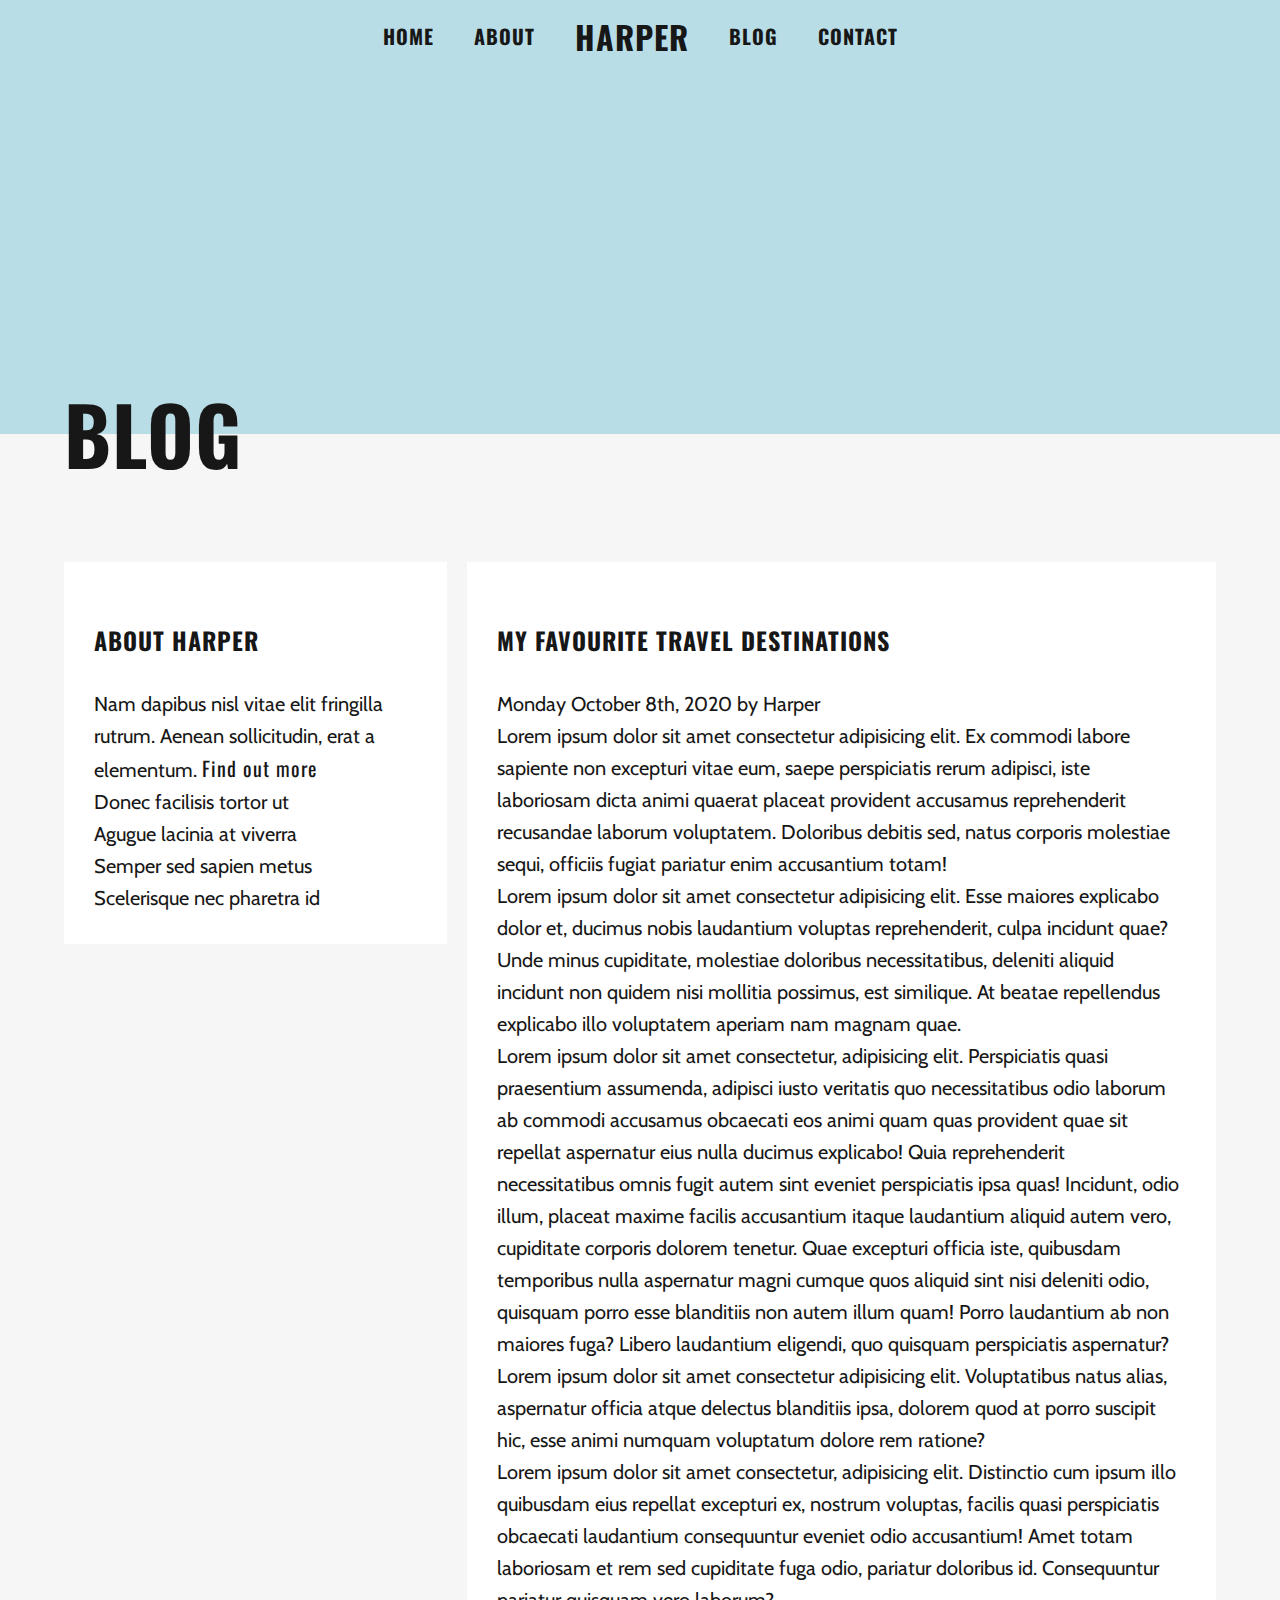
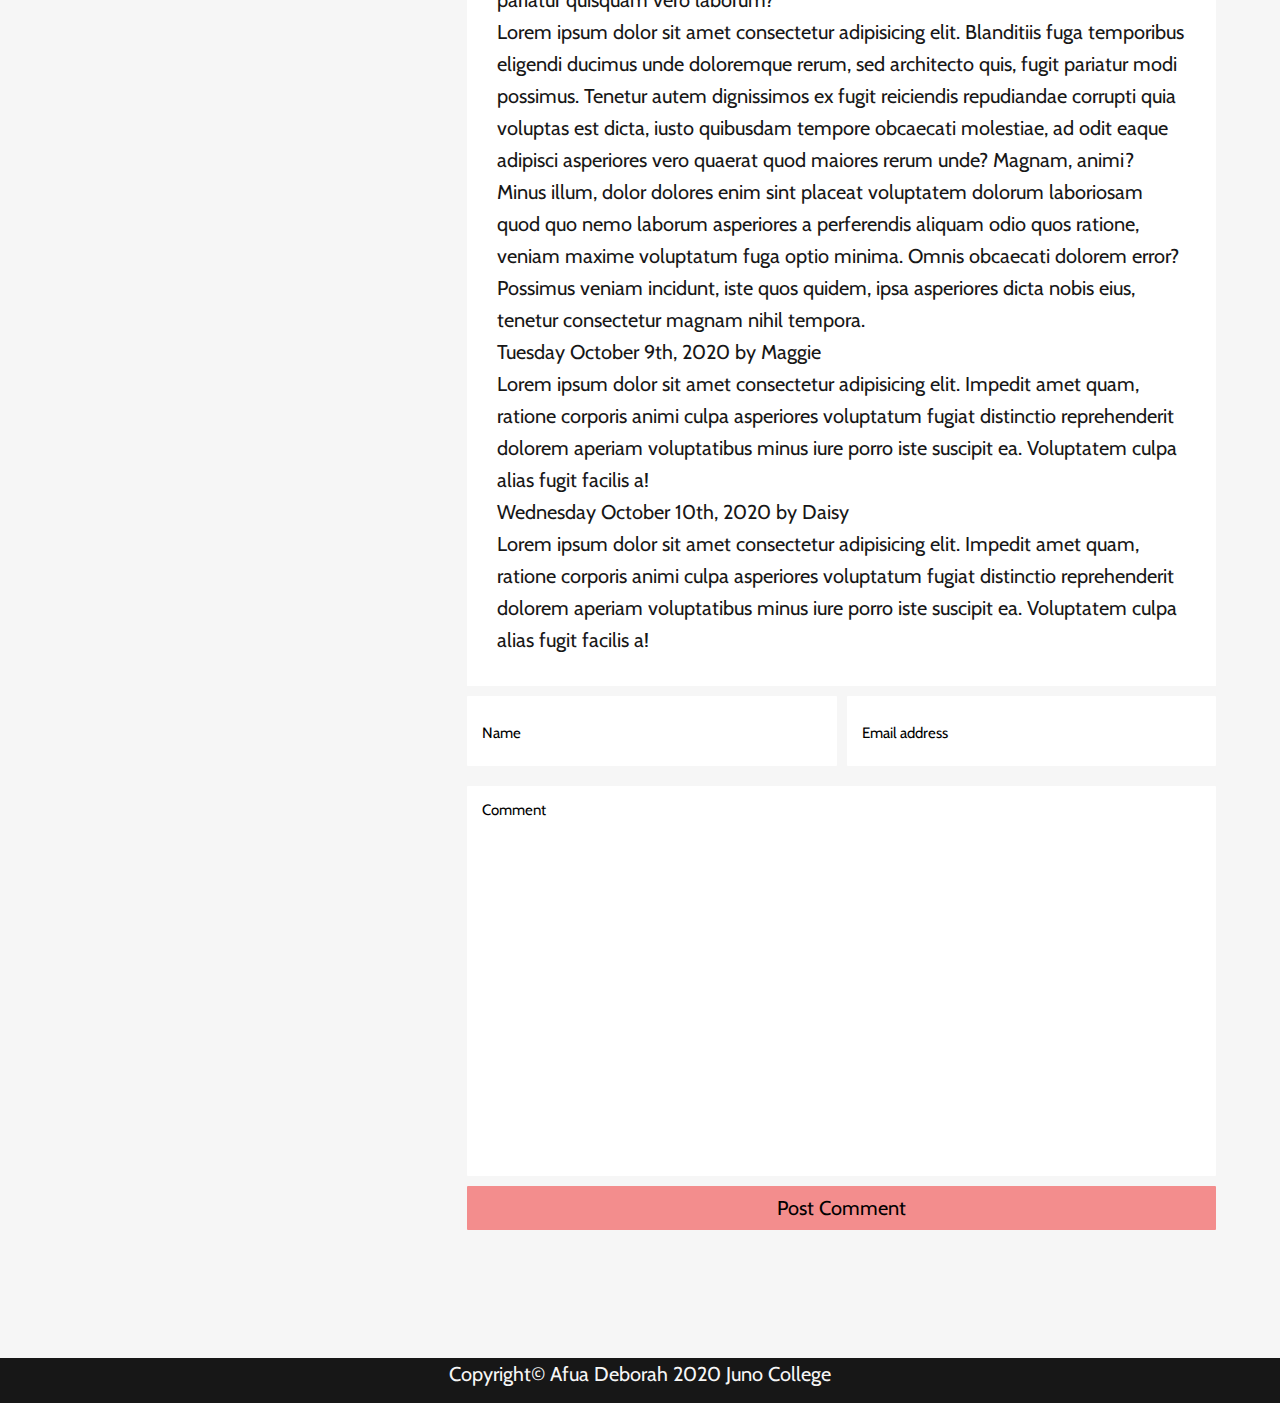
==== blog.html @ 3f52c2e5 "Almost done blog" ====
<!DOCTYPE html>
<html lang="en">
<head>
    <meta charset="UTF-8">
    <meta name="viewport" content="width=device-width, initial-scale=1.0">
    <title>Harper | Blog</title>
    <!-- Favicon -->
    <link rel="apple-touch-icon" sizes="180x180" href="./harper-assets/favicon_io/apple-touch-icon.png">
    <link rel="icon" type="image/png" sizes="32x32" href="./harper-assets/favicon_io/favicon-32x32.png">
    <link rel="icon" type="image/png" sizes="16x16" href="./harper-assets/favicon_io/favicon-16x16.png">
    <link rel="manifest" href="./harper-assets/favicon_io/site.webmanifest">
    <!-- Font Awesome -->
    <script src="https://kit.fontawesome.com/813177f008.js" crossorigin="anonymous"></script>
    <!-- Font -->
    <link href="https://fonts.googleapis.com/css?family=Cabin|Oswald:400,700&display=swap" rel="stylesheet">
    <!-- Stylesheet -->
    <link rel="stylesheet" href="./styles/style.css">
    
    
</head>

<body>
    <header>
        <nav>
            <li>
                <a href="./index.html">Home</a>
            </li>
            <li>
                <a href="#about">About</a>
            </li>
            <li>
                <p>Harper</p>
            </li>
            <li>
                <a href="./blog.html">Blog</a>
            </li>
            <li>
                <a href="./contact.html">Contact</a>
            </li>
            <div tabindex="0" class="hamburger">
                <label class="visually-hidden" for="ham-check">Open menu</label>
                
                <input type="checkbox" name="hamburger" id="ham-check" class="ham-input">

                <span></span>
                <span></span>
                <span></span>

                <ul class="hamburger-menu" id="ham">
                    <li tabindex="0" class="ham-link">
                        <a href="./index.html">Home</a>
                    </li>
                    <li tabindex="0" class="ham-link">
                        <a href="#about">About</a>
                    </li>
                    <li tabindex="0" class="ham-link">
                        <a href="./blog.html">Blog</a>
                    </li>
                    <li tabindex="0" class="ham-link">
                        <a href="./contact.html">Contact</a>
                    </li>
                </ul>
                
            </div>

        </nav>

        <!-- Background Image + h1 -->
        <div class="blog-background">
            <div class="wrapper">
                <h1 class="sticky">Blog</h1>
            </div>
        </div>
    </header>

    <main class="blog">
        <div class="wrapper">
            <div class="flex-blog">
                <!-- Sidebar -->
                <aside class="sidebar">
                    <div class="about-harper" id="about">

                        <div class="blog-pic-container">
                            <img src="./harper-assets/blog-image-2.jpg" alt="">
                        </div>

                        <h4>About Harper</h4>
                        <p>Nam dapibus nisl vitae elit fringilla rutrum. Aenean sollicitudin, erat a elementum. <a href="#about">Find out more</a></p>

                    </div>
                    <div class="recent-posts">
                        <ul>
                            <li>
                                <p>Donec facilisis tortor ut</p>
                            </li>
                            <li>
                                <p>Agugue lacinia at viverra</p>
                            </li>
                            <li>
                                <p>Semper sed sapien metus</p>
                            </li>
                            <li>    
                                <p>Scelerisque nec pharetra id</p>
                            </li>
                        </ul>

                    </div>

                </aside>

                <div class="blog-container">
                    <!-- Blog Posts -->
                    <div class="blog-post-container">
                        <div class="travels">
                            <h4>My Favourite Travel Destinations</h4>

                            <p>Monday October 8th, 2020 by Harper</p>

                            <p>Lorem ipsum dolor sit amet consectetur adipisicing elit. Ex commodi labore sapiente non excepturi vitae eum, saepe perspiciatis rerum adipisci, iste laboriosam dicta animi quaerat placeat provident accusamus reprehenderit recusandae laborum voluptatem. Doloribus debitis sed, natus corporis molestiae sequi, officiis fugiat pariatur enim accusantium totam!</p>

                            <p>Lorem ipsum dolor sit amet consectetur adipisicing elit. Esse maiores explicabo dolor et, ducimus nobis laudantium voluptas reprehenderit, culpa incidunt quae? Unde minus cupiditate, molestiae doloribus necessitatibus, deleniti aliquid incidunt non quidem nisi mollitia possimus, est similique. At beatae repellendus explicabo illo voluptatem aperiam nam magnam quae.</p>

                            <p>Lorem ipsum dolor sit amet consectetur, adipisicing elit. Perspiciatis quasi praesentium assumenda, adipisci iusto veritatis quo necessitatibus odio laborum ab commodi accusamus obcaecati eos animi quam quas provident quae sit repellat aspernatur eius nulla ducimus explicabo! Quia reprehenderit necessitatibus omnis fugit autem sint eveniet perspiciatis ipsa quas! Incidunt, odio illum, placeat maxime facilis accusantium itaque laudantium aliquid autem vero, cupiditate corporis dolorem tenetur. Quae excepturi officia iste, quibusdam temporibus nulla aspernatur magni cumque quos aliquid sint nisi deleniti odio, quisquam porro esse blanditiis non autem illum quam! Porro laudantium ab non maiores fuga? Libero laudantium eligendi, quo quisquam perspiciatis aspernatur?</p>

                            <p>Lorem ipsum dolor sit amet consectetur adipisicing elit. Voluptatibus natus alias, aspernatur officia atque delectus blanditiis ipsa, dolorem quod at porro suscipit hic, esse animi numquam voluptatum dolore rem ratione?</p>

                            <p>Lorem ipsum dolor sit amet consectetur, adipisicing elit. Distinctio cum ipsum illo quibusdam eius repellat excepturi ex, nostrum voluptas, facilis quasi perspiciatis obcaecati laudantium consequuntur eveniet odio accusantium! Amet totam laboriosam et rem sed cupiditate fuga odio, pariatur doloribus id. Consequuntur pariatur quisquam vero laborum?</p>

                            <p>Lorem ipsum dolor sit amet consectetur adipisicing elit. Blanditiis fuga temporibus eligendi ducimus unde doloremque rerum, sed architecto quis, fugit pariatur modi possimus. Tenetur autem dignissimos ex fugit reiciendis repudiandae corrupti quia voluptas est dicta, iusto quibusdam tempore obcaecati molestiae, ad odit eaque adipisci asperiores vero quaerat quod maiores rerum unde? Magnam, animi? Minus illum, dolor dolores enim sint placeat voluptatem dolorum laboriosam quod quo nemo laborum asperiores a perferendis aliquam odio quos ratione, veniam maxime voluptatum fuga optio minima. Omnis obcaecati dolorem error? Possimus veniam incidunt, iste quos quidem, ipsa asperiores dicta nobis eius, tenetur consectetur magnam nihil tempora.</p>
                        </div>


                    

                        <!-- Single Blog Posts -->
                        <div class="single-post">
                            <div class="single-pic">
                                <img src="./harper-assets/blog-image-3.jpg" alt="">
                            </div>
                            <div class="single-text">
                                <p>Tuesday October 9th, 2020 by Maggie</p>
                                <p>Lorem ipsum dolor sit amet consectetur adipisicing elit. Impedit amet quam, ratione corporis animi culpa asperiores voluptatum fugiat distinctio reprehenderit dolorem aperiam voluptatibus minus iure porro iste suscipit ea. Voluptatem culpa alias fugit facilis a!</p>
                            </div>
                        </div>

                        <div class="single-post">
                            <div class="single-pic">
                                <img src="./harper-assets/blog-image-4.jpg" alt="">
                            </div>
                            <div class="single-text">
                                <p>Wednesday October 10th, 2020 by Daisy</p>
                                <p>Lorem ipsum dolor sit amet consectetur adipisicing elit. Impedit amet quam, ratione corporis animi culpa asperiores voluptatum fugiat distinctio reprehenderit dolorem aperiam voluptatibus minus iure porro iste suscipit ea. Voluptatem culpa alias fugit facilis a!</p>
                            </div>
                        </div>

                    </div>

                

                    <!-- Form -->
                    <form class="blog-form" action="">

                        <fieldset class="personal-info">
                            <label class="visually-hidden"
                            for="name"></label>
                            <input tabindex="0" type="text" required placeholder="Name" id="name">

                            <label class="visually-hidden"
                            for="email"></label>
                            <input tabindex="0" type="email" id="email" required placeholder="Email address">
                        </fieldset>
                        
                        <label class="visually-hidden"
                        for="message"></label>
                        <textarea tabindex="0" name="comments" required id="message" cols="60" rows="15" placeholder="Comment"></textarea>

                        <button type="submit">Post Comment</button>

                    </form>
                </div>
            </div>

        </div>
        
    </main>
    <footer>
        <p>Copyright© Afua Deborah 2020 Juno College</p>
    </footer>

    
</body>
</html>
---- styles/style.css ----
article, aside, details, figcaption, figure, footer, header, hgroup, nav, section, summary {
  display: block;
}

audio, canvas, video {
  display: inline-block;
}

audio:not([controls]) {
  display: none;
  height: 0;
}

[hidden] {
  display: none;
}

html {
  font-family: sans-serif;
  -webkit-text-size-adjust: 100%;
  -ms-text-size-adjust: 100%;
}

a:focus {
  outline: thin dotted;
}

a:active, a:hover {
  outline: 0;
}

h1 {
  font-size: 2em;
}

abbr[title] {
  border-bottom: 1px dotted;
}

b, strong {
  font-weight: 700;
}

dfn {
  font-style: italic;
}

mark {
  background: #ff0;
  color: #000;
}

code, kbd, pre, samp {
  font-family: monospace, serif;
  font-size: 1em;
}

pre {
  white-space: pre-wrap;
  word-wrap: break-word;
}

q {
  quotes: \201C \201D \2018 \2019;
}

small {
  font-size: 80%;
}

sub, sup {
  font-size: 75%;
  line-height: 0;
  position: relative;
  vertical-align: baseline;
}

sup {
  top: -.5em;
}

sub {
  bottom: -.25em;
}

img {
  border: 0;
}

svg:not(:root) {
  overflow: hidden;
}

fieldset {
  border: 1px solid silver;
  margin: 0 2px;
  padding: .35em .625em .75em;
}

button, input, select, textarea {
  font-family: inherit;
  font-size: 100%;
  margin: 0;
}

button, input {
  line-height: normal;
}

button, html input[type=button], input[type=reset], input[type=submit] {
  -webkit-appearance: button;
  cursor: pointer;
}

button[disabled], input[disabled] {
  cursor: default;
}

input[type=checkbox], input[type=radio] {
  -webkit-box-sizing: border-box;
          box-sizing: border-box;
  padding: 0;
}

input[type=search] {
  -webkit-appearance: textfield;
  -webkit-box-sizing: content-box;
  box-sizing: content-box;
}

input[type=search]::-webkit-search-cancel-button, input[type=search]::-webkit-search-decoration {
  -webkit-appearance: none;
}

textarea {
  overflow: auto;
  vertical-align: top;
}

table {
  border-collapse: collapse;
  border-spacing: 0;
}

body, figure {
  margin: 0;
}

legend, button::-moz-focus-inner, input::-moz-focus-inner {
  border: 0;
  padding: 0;
}

.clearfix:after {
  visibility: hidden;
  display: block;
  font-size: 0;
  content: '';
  clear: both;
  height: 0;
}

* {
  -webkit-box-sizing: border-box;
  box-sizing: border-box;
}

.visually-hidden:not(:focus):not(:active) {
  position: absolute !important;
  height: 1px;
  width: 1px;
  overflow: hidden;
  clip: rect(1px 1px 1px 1px);
  /* IE6, IE7 */
  clip: rect(1px, 1px, 1px, 1px);
  white-space: nowrap;
  /* added line */
}

header {
  background-color: #B9DDE7;
}

.header-text-container {
  display: -webkit-box;
  display: -ms-flexbox;
  display: flex;
  -webkit-box-pack: justify;
      -ms-flex-pack: justify;
          justify-content: space-between;
}

.header-text-container .header-pic {
  width: calc(45% - 50px);
  margin-right: 50px;
}

.header-text-container .header-pic img {
  -webkit-box-shadow: 15px 15px 0px 0px white;
          box-shadow: 15px 15px 0px 0px white;
  position: relative;
  top: 70px;
}

.header-text-container .logo {
  -webkit-box-align: center;
      -ms-flex-align: center;
          align-items: center;
  display: -webkit-box;
  display: -ms-flexbox;
  display: flex;
}

.header-text-container .logo .header-circle {
  width: calc(15vw + 1px);
  min-width: 80px;
  position: relative;
  right: calc(10vw + 1px);
  bottom: calc(5vh + 1px);
}

.whos-harper {
  background-color: #F6F6F6;
  padding: 10% 0;
}

.whos-harper .harper-container {
  width: 48%;
  margin-left: 50%;
}

.whos-harper .harper-container p {
  margin: 6% 0;
}

.four-text {
  background-color: #F6F6F6;
  padding: 10% 0;
}

.four-text .mid-list {
  display: -webkit-box;
  display: -ms-flexbox;
  display: flex;
  -ms-flex-wrap: wrap;
      flex-wrap: wrap;
}

.four-text .mid-list li {
  -webkit-box-flex: 1;
      -ms-flex: 1 0 calc(50% - 40px);
          flex: 1 0 calc(50% - 40px);
  padding: 20px 25px;
}

.four-text .mid-list p {
  margin-left: 65px;
}

.icon-circle-container {
  display: -webkit-box;
  display: -ms-flexbox;
  display: flex;
  -webkit-box-align: center;
      -ms-flex-align: center;
          align-items: center;
  padding: 15px 0;
}

.icon-circle-container .icon-circle {
  height: 50px;
  width: 50px;
  background-color: #B9DDE7;
  border-radius: 50%;
  display: -webkit-box;
  display: -ms-flexbox;
  display: flex;
  -ms-flex-pack: distribute;
      justify-content: space-around;
  -webkit-box-align: center;
      -ms-flex-align: center;
          align-items: center;
  padding: 20px;
  margin-right: 15px;
}

.pic-text .pic-text-container {
  display: -webkit-box;
  display: -ms-flexbox;
  display: flex;
  -ms-flex-wrap: wrap;
      flex-wrap: wrap;
}

.pic-text .pic-text-container .image-container,
.pic-text .pic-text-container .text-container {
  -webkit-box-flex: 1;
      -ms-flex: 1 0 calc(50% - 40px);
          flex: 1 0 calc(50% - 40px);
}

.pic-text .pic-text-container .text-container p {
  margin: 6% 0;
}

.pic-text .text-container:nth-of-type(2) {
  padding: 6% 5% 3% 8%;
}

.pic-text .text-container:nth-of-type(2) button {
  -ms-flex-item-align: start;
      align-self: flex-start;
}

.pic-text .text-container:nth-of-type(3) {
  padding: 5% 5% 8% 0%;
}

.pic-text .text-container:nth-of-type(3) button {
  -ms-flex-item-align: end;
      align-self: flex-end;
}

.pic-text .image-container:first-of-type img {
  -webkit-box-shadow: 15px 15px 0px 0px #68B0C1, -150px 15px 0px 0px #68B0C1;
          box-shadow: 15px 15px 0px 0px #68B0C1, -150px 15px 0px 0px #68B0C1;
  position: relative;
  bottom: 7%;
}

.pic-text .image-container:last-of-type img {
  -webkit-box-shadow: 120px 15px 0 #B9DDE7;
          box-shadow: 120px 15px 0 #B9DDE7;
  position: relative;
  top: 15%;
}

.journey {
  background-color: #F6F6F6;
  padding: 10% 0;
}

.journey .journey-container {
  display: -webkit-box;
  display: -ms-flexbox;
  display: flex;
}

.journey .journey-container .journey-pic {
  width: 35%;
  margin-right: 70px;
}

.journey .journey-container .journey-pic img {
  -webkit-box-shadow: 15px 15px 0px 0px #227284;
          box-shadow: 15px 15px 0px 0px #227284;
}

.journey .journey-container .journey-text {
  width: 65%;
}

.journey .journey-container .journey-text p {
  margin: 6% 0;
}

.gallery-container {
  display: -webkit-box;
  display: -ms-flexbox;
  display: flex;
  padding: 10% 0;
}

.gallery-container .three-pic {
  -webkit-box-flex: 1;
      -ms-flex: 1 0 calc(33% - 40px);
          flex: 1 0 calc(33% - 40px);
}

.gallery-container .three-pic:nth-of-type(2) {
  margin: 0 20px;
}

nav {
  background-color: #B9DDE7;
  display: -webkit-box;
  display: -ms-flexbox;
  display: flex;
  -webkit-box-align: center;
      -ms-flex-align: center;
          align-items: center;
  -webkit-box-pack: center;
      -ms-flex-pack: center;
          justify-content: center;
}

nav li {
  margin: 20px;
}

nav li a:hover {
  color: #F6F6F6;
}

.hamburger {
  display: none;
}

header {
  background-color: #B9DDE7;
}

.header-text-container {
  display: -webkit-box;
  display: -ms-flexbox;
  display: flex;
  -webkit-box-pack: justify;
      -ms-flex-pack: justify;
          justify-content: space-between;
}

.header-text-container .header-pic {
  width: calc(45% - 50px);
  margin-right: 50px;
}

.header-text-container .header-pic img {
  -webkit-box-shadow: 15px 15px 0px 0px white;
          box-shadow: 15px 15px 0px 0px white;
  position: relative;
  top: 70px;
}

.header-text-container .logo {
  -webkit-box-align: center;
      -ms-flex-align: center;
          align-items: center;
  display: -webkit-box;
  display: -ms-flexbox;
  display: flex;
}

.header-text-container .logo .header-circle {
  width: calc(15vw + 1px);
  min-width: 80px;
  position: relative;
  right: calc(10vw + 1px);
  bottom: calc(5vh + 1px);
}

.whos-harper {
  background-color: #F6F6F6;
  padding: 10% 0;
}

.whos-harper .harper-container {
  width: 48%;
  margin-left: 50%;
}

.whos-harper .harper-container p {
  margin: 6% 0;
}

.four-text {
  background-color: #F6F6F6;
  padding: 10% 0;
}

.four-text .mid-list {
  display: -webkit-box;
  display: -ms-flexbox;
  display: flex;
  -ms-flex-wrap: wrap;
      flex-wrap: wrap;
}

.four-text .mid-list li {
  -webkit-box-flex: 1;
      -ms-flex: 1 0 calc(50% - 40px);
          flex: 1 0 calc(50% - 40px);
  padding: 20px 25px;
}

.four-text .mid-list p {
  margin-left: 65px;
}

.icon-circle-container {
  display: -webkit-box;
  display: -ms-flexbox;
  display: flex;
  -webkit-box-align: center;
      -ms-flex-align: center;
          align-items: center;
  padding: 15px 0;
}

.icon-circle-container .icon-circle {
  height: 50px;
  width: 50px;
  background-color: #B9DDE7;
  border-radius: 50%;
  display: -webkit-box;
  display: -ms-flexbox;
  display: flex;
  -ms-flex-pack: distribute;
      justify-content: space-around;
  -webkit-box-align: center;
      -ms-flex-align: center;
          align-items: center;
  padding: 20px;
  margin-right: 15px;
}

.pic-text .pic-text-container {
  display: -webkit-box;
  display: -ms-flexbox;
  display: flex;
  -ms-flex-wrap: wrap;
      flex-wrap: wrap;
}

.pic-text .pic-text-container .image-container,
.pic-text .pic-text-container .text-container {
  -webkit-box-flex: 1;
      -ms-flex: 1 0 calc(50% - 40px);
          flex: 1 0 calc(50% - 40px);
}

.pic-text .pic-text-container .text-container p {
  margin: 6% 0;
}

.pic-text .text-container:nth-of-type(2) {
  padding: 6% 5% 3% 8%;
}

.pic-text .text-container:nth-of-type(2) button {
  -ms-flex-item-align: start;
      align-self: flex-start;
}

.pic-text .text-container:nth-of-type(3) {
  padding: 5% 5% 8% 0%;
}

.pic-text .text-container:nth-of-type(3) button {
  -ms-flex-item-align: end;
      align-self: flex-end;
}

.pic-text .image-container:first-of-type img {
  -webkit-box-shadow: 15px 15px 0px 0px #68B0C1, -150px 15px 0px 0px #68B0C1;
          box-shadow: 15px 15px 0px 0px #68B0C1, -150px 15px 0px 0px #68B0C1;
  position: relative;
  bottom: 7%;
}

.pic-text .image-container:last-of-type img {
  -webkit-box-shadow: 120px 15px 0 #B9DDE7;
          box-shadow: 120px 15px 0 #B9DDE7;
  position: relative;
  top: 15%;
}

.journey {
  background-color: #F6F6F6;
  padding: 10% 0;
}

.journey .journey-container {
  display: -webkit-box;
  display: -ms-flexbox;
  display: flex;
}

.journey .journey-container .journey-pic {
  width: 35%;
  margin-right: 70px;
}

.journey .journey-container .journey-pic img {
  -webkit-box-shadow: 15px 15px 0px 0px #227284;
          box-shadow: 15px 15px 0px 0px #227284;
}

.journey .journey-container .journey-text {
  width: 65%;
}

.journey .journey-container .journey-text p {
  margin: 6% 0;
}

.gallery-container {
  display: -webkit-box;
  display: -ms-flexbox;
  display: flex;
  padding: 10% 0;
}

.gallery-container .three-pic {
  -webkit-box-flex: 1;
      -ms-flex: 1 0 calc(33% - 40px);
          flex: 1 0 calc(33% - 40px);
}

.gallery-container .three-pic:nth-of-type(2) {
  margin: 0 20px;
}

form {
  display: -webkit-box;
  display: -ms-flexbox;
  display: flex;
  -webkit-box-orient: vertical;
  -webkit-box-direction: normal;
      -ms-flex-direction: column;
          flex-direction: column;
  width: 65%;
}

form ::-webkit-input-placeholder {
  color: black;
  font-size: 1.5rem;
}

form :-ms-input-placeholder {
  color: black;
  font-size: 1.5rem;
}

form ::-ms-input-placeholder {
  color: black;
  font-size: 1.5rem;
}

form ::placeholder {
  color: black;
  font-size: 1.5rem;
}

form input,
form textarea {
  background-color: white;
  border-radius: 1px;
  padding: 15px;
  margin: 10px 0;
}

form input:focus,
form textarea:focus {
  border: 1px solid #F38D8D;
}

form .personal-info {
  display: -webkit-box;
  display: -ms-flexbox;
  display: flex;
  -webkit-box-pack: justify;
      -ms-flex-pack: justify;
          justify-content: space-between;
}

form .personal-info input {
  height: 70px;
  width: calc(50% - 10px);
  -webkit-box-flex: 1;
      -ms-flex: 1 1 50%;
          flex: 1 1 50%;
}

form .personal-info input:first-of-type {
  margin-right: 10px;
}

form textarea {
  resize: none;
}

form button {
  min-width: 100%;
}

form button:hover {
  -webkit-transform: scale(1);
          transform: scale(1);
  background-color: #171717;
  color: #F6F6F6;
}

.blog-background {
  background-image: url(../harper-assets/blog-image-1.jpg);
  height: 40vh;
  background-position: center;
  background-repeat: none;
  background-size: cover;
}

.blog {
  padding: 10% 0;
  background-color: #F6F6F6;
}

.blog .flex-blog {
  display: -webkit-box;
  display: -ms-flexbox;
  display: flex;
  -webkit-box-pack: justify;
      -ms-flex-pack: justify;
          justify-content: space-between;
}

.blog .blog-container {
  display: -webkit-box;
  display: -ms-flexbox;
  display: flex;
  -webkit-box-orient: vertical;
  -webkit-box-direction: normal;
      -ms-flex-direction: column;
          flex-direction: column;
  -webkit-box-pack: justify;
      -ms-flex-pack: justify;
          justify-content: space-between;
  width: 65%;
}

.blog .blog-container .blog-post-container {
  background-color: white;
  padding: 30px;
}

.blog .blog-container .blog-form {
  width: 100%;
}

.contact-background {
  background-image: url(../harper-assets/contact-image-1.jpg);
  height: 40vh;
  background-position: center;
  background-repeat: none;
  background-size: cover;
}

.contact {
  background-color: #F6F6F6;
  padding: 10% 0;
}

.contact .contact-container {
  display: -webkit-box;
  display: -ms-flexbox;
  display: flex;
  -webkit-box-pack: justify;
      -ms-flex-pack: justify;
          justify-content: space-between;
}

.sidebar {
  background-color: white;
  padding: 30px;
  width: calc(35% - 20px);
  height: 75%;
}

.sidebar .email-address {
  text-transform: lowercase;
}

.socials {
  display: -webkit-box;
  display: -ms-flexbox;
  display: flex;
}

.socials li {
  -webkit-box-flex: 1;
      -ms-flex: 1 0 calc(25% - 10px);
          flex: 1 0 calc(25% - 10px);
}

.socials li i {
  color: #227284;
  font-size: 3rem;
}

i:hover {
  -webkit-transform: scale(1.1);
          transform: scale(1.1);
}

html {
  font-size: 62.5%;
}

img {
  width: 100%;
  height: auto;
  display: block;
}

.wrapper {
  max-width: 1280px;
  margin: 0 auto;
  width: 90%;
}

h1,
h2,
h3,
p,
button,
form,
a,
input,
textarea,
fieldset,
label,
ul,
li {
  margin: 0;
  padding: 0;
  border: none;
}

ul,
li,
a {
  text-decoration: none;
  list-style: none;
  color: #171717;
}

body {
  font-size: 2rem;
  color: #171717;
  font-family: "Cabin";
  line-height: 32px;
}

h1,
h2,
h3,
h4,
nav p,
a {
  font-family: "Oswald";
  letter-spacing: 1px;
}

h1,
.sticky {
  line-height: 92px;
}

h1 {
  font-size: 10rem;
  font-weight: bold;
  letter-spacing: 1px;
  text-transform: uppercase;
}

.sticky {
  font-size: 8rem;
  font-weight: bold;
  letter-spacing: 1px;
  text-transform: uppercase;
  position: absolute;
  top: 43%;
}

h2 {
  font-size: 4.2rem;
  font-weight: bold;
  letter-spacing: 1px;
  text-transform: uppercase;
}

h3,
nav p {
  font-size: 3.2rem;
  font-weight: bold;
  letter-spacing: 1px;
  text-transform: uppercase;
}

h4 {
  font-size: 2.4rem;
  font-weight: bold;
  letter-spacing: 1px;
  text-transform: uppercase;
}

nav a,
button a {
  font-size: 2rem;
  font-weight: bold;
  letter-spacing: 1px;
  text-transform: uppercase;
}

button {
  background-color: #F38D8D;
  border-radius: 1px;
  padding: 10px 30px;
  max-width: 300px;
}

button:hover {
  -webkit-transform: scale(1.1);
          transform: scale(1.1);
}

button a {
  line-height: 32px;
}

footer {
  background-color: #171717;
  color: #F6F6F6;
  text-align: center;
  height: 5vh;
}
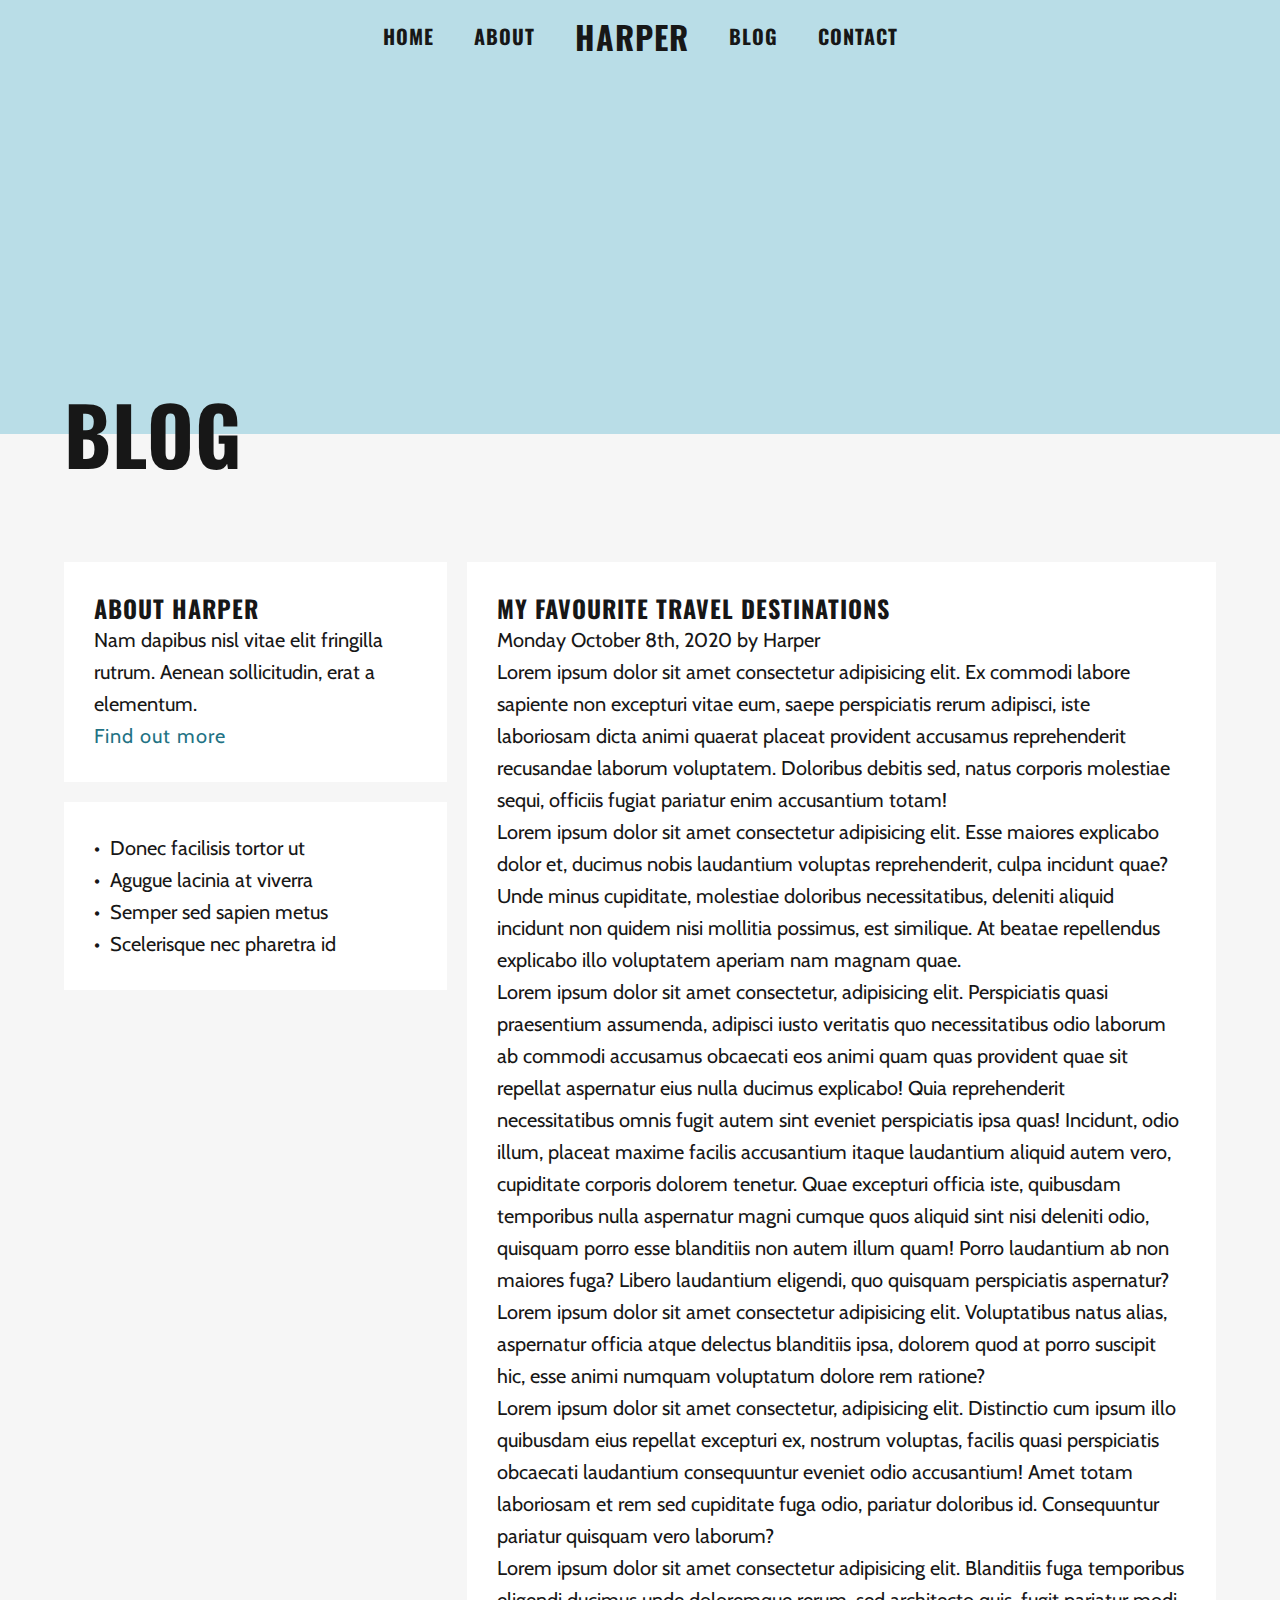
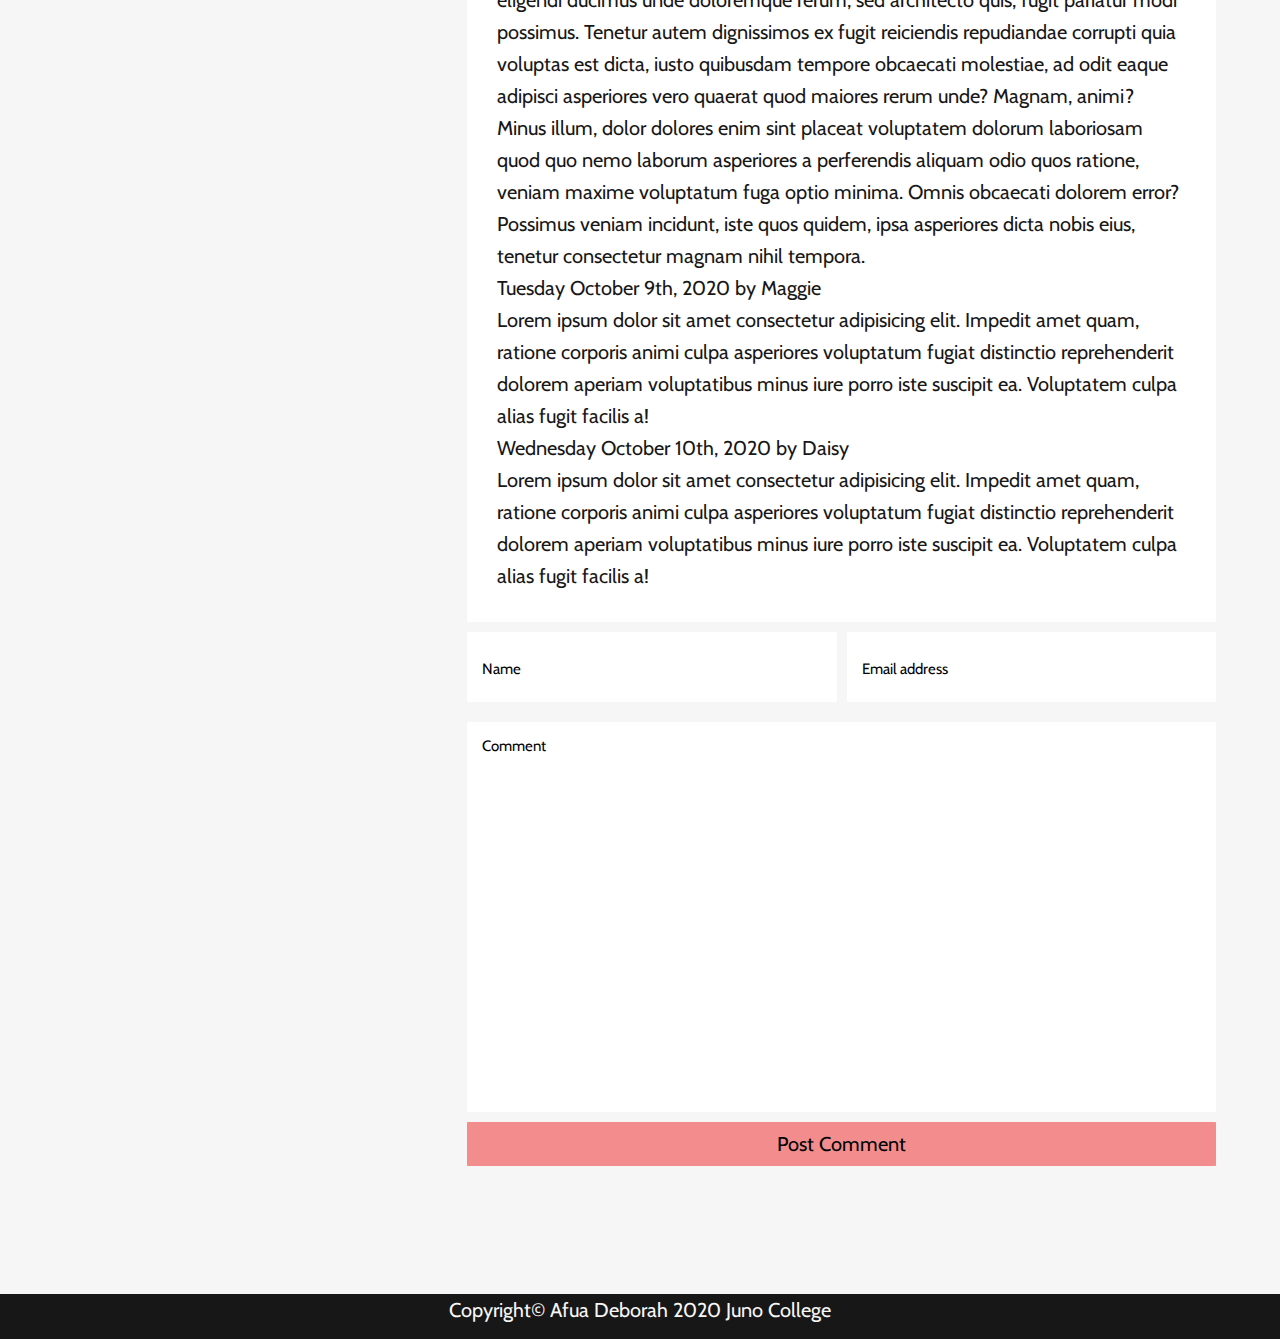
==== commit a8dae211: "Blog working" ====
--- a/blog.html
+++ b/blog.html
@@ -77,7 +77,7 @@
         <div class="wrapper">
             <div class="flex-blog">
                 <!-- Sidebar -->
-                <aside class="sidebar">
+                <aside class="sidebar blog-sidebar">
                     <div class="about-harper" id="about">
 
                         <div class="blog-pic-container">
@@ -85,22 +85,24 @@
                         </div>
 
                         <h4>About Harper</h4>
-                        <p>Nam dapibus nisl vitae elit fringilla rutrum. Aenean sollicitudin, erat a elementum. <a href="#about">Find out more</a></p>
+                        <p>Nam dapibus nisl vitae elit fringilla rutrum. Aenean sollicitudin, erat a elementum. <br> 
+                        <a href="./index.html">Find out more</a></p>
 
                     </div>
+
                     <div class="recent-posts">
-                        <ul>
+                        <ul class="recent-posts-list">
                             <li>
-                                <p>Donec facilisis tortor ut</p>
+                                <p><span>•</span>Donec facilisis tortor ut</p>
                             </li>
                             <li>
-                                <p>Agugue lacinia at viverra</p>
+                                <p><span>•</span>Agugue lacinia at viverra</p>
                             </li>
                             <li>
-                                <p>Semper sed sapien metus</p>
+                                <p><span>•</span>Semper sed sapien metus</p>
                             </li>
                             <li>    
-                                <p>Scelerisque nec pharetra id</p>
+                                <p><span>•</span>Scelerisque nec pharetra id</p>
                             </li>
                         </ul>
 
--- a/styles/style.css
+++ b/styles/style.css
@@ -712,6 +712,37 @@
           justify-content: space-between;
 }
 
+.blog .flex-blog .blog-sidebar {
+  display: -webkit-box;
+  display: -ms-flexbox;
+  display: flex;
+  -webkit-box-orient: vertical;
+  -webkit-box-direction: normal;
+      -ms-flex-direction: column;
+          flex-direction: column;
+  background-color: #F6F6F6;
+  padding: 0;
+}
+
+.blog .about-harper,
+.blog .recent-posts {
+  background-color: white;
+  padding: 30px;
+}
+
+.blog .about-harper {
+  margin-bottom: 20px;
+}
+
+.blog .about-harper a {
+  font-family: "Cabin";
+  color: #227284;
+}
+
+.blog span {
+  margin-right: 10px;
+}
+
 .blog .blog-container {
   display: -webkit-box;
   display: -ms-flexbox;
@@ -809,6 +840,7 @@
 h1,
 h2,
 h3,
+h4,
 p,
 button,
 form,
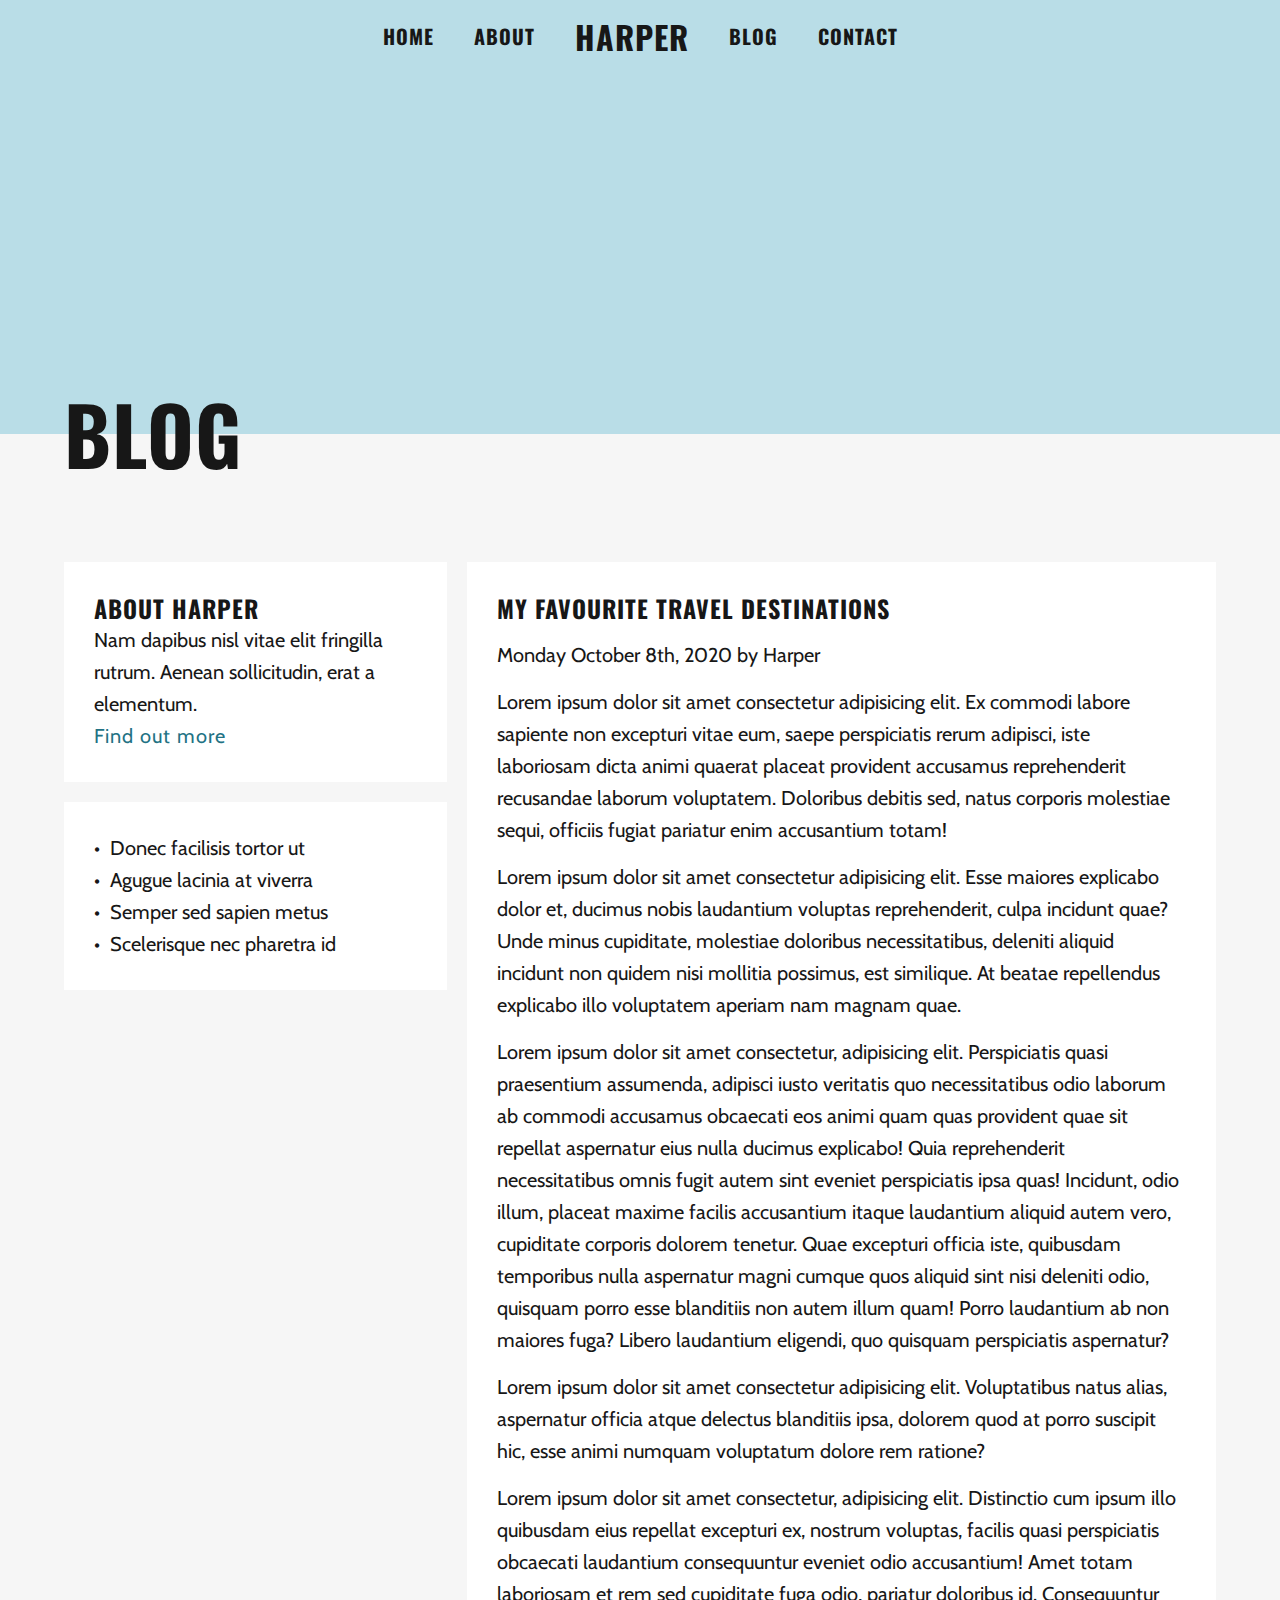
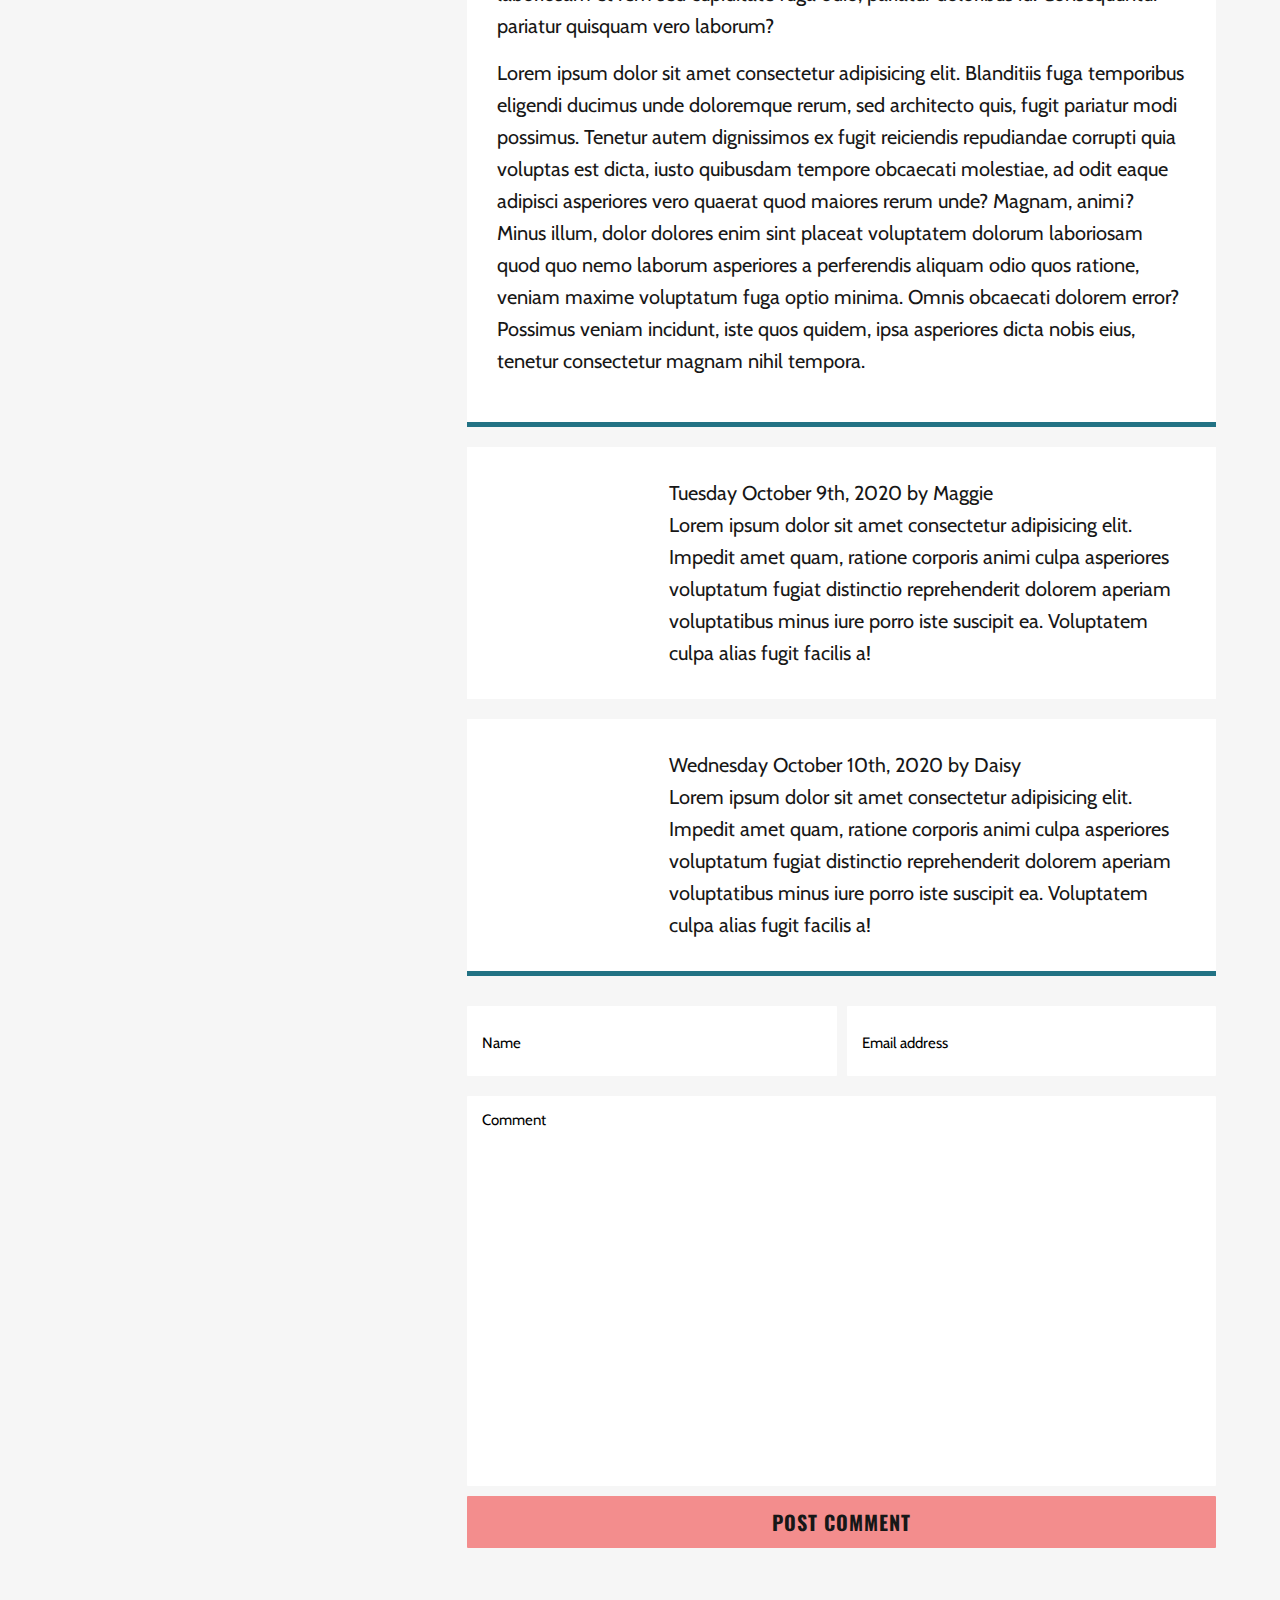
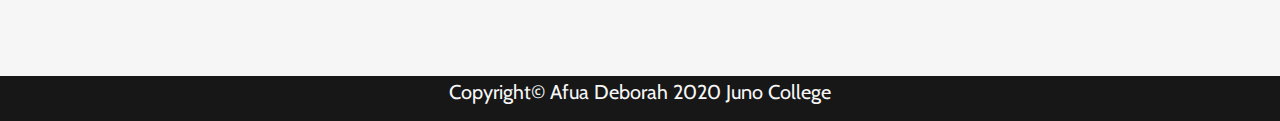
==== commit de725b22: "Finished non-responsive design" ====
--- a/blog.html
+++ b/blog.html
@@ -176,7 +176,7 @@
                         for="message"></label>
                         <textarea tabindex="0" name="comments" required id="message" cols="60" rows="15" placeholder="Comment"></textarea>
 
-                        <button type="submit">Post Comment</button>
+                        <button type="submit"><a>Post Comment</a></button>
 
                     </form>
                 </div>
--- a/styles/style.css
+++ b/styles/style.css
@@ -758,12 +758,51 @@
 }
 
 .blog .blog-container .blog-post-container {
+  display: -webkit-box;
+  display: -ms-flexbox;
+  display: flex;
+  -webkit-box-orient: vertical;
+  -webkit-box-direction: normal;
+      -ms-flex-direction: column;
+          flex-direction: column;
+  -webkit-box-pack: justify;
+      -ms-flex-pack: justify;
+          justify-content: space-between;
+}
+
+.blog .blog-container .blog-post-container .travels,
+.blog .blog-container .blog-post-container .single-post {
   background-color: white;
   padding: 30px;
+  margin-bottom: 20px;
+}
+
+.blog .blog-container .blog-post-container .travels p {
+  margin: 15px 0;
+}
+
+.blog .blog-container .blog-post-container .travels,
+.blog .blog-container .blog-post-container .single-post:last-of-type {
+  border-bottom: 5px solid #227284;
 }
 
 .blog .blog-container .blog-form {
   width: 100%;
+}
+
+.blog .single-post {
+  display: -webkit-box;
+  display: -ms-flexbox;
+  display: flex;
+}
+
+.blog .single-post .single-pic {
+  width: calc(25% - 20px);
+  margin-right: 20px;
+}
+
+.blog .single-post .single-text {
+  width: 75%;
 }
 
 .contact-background {
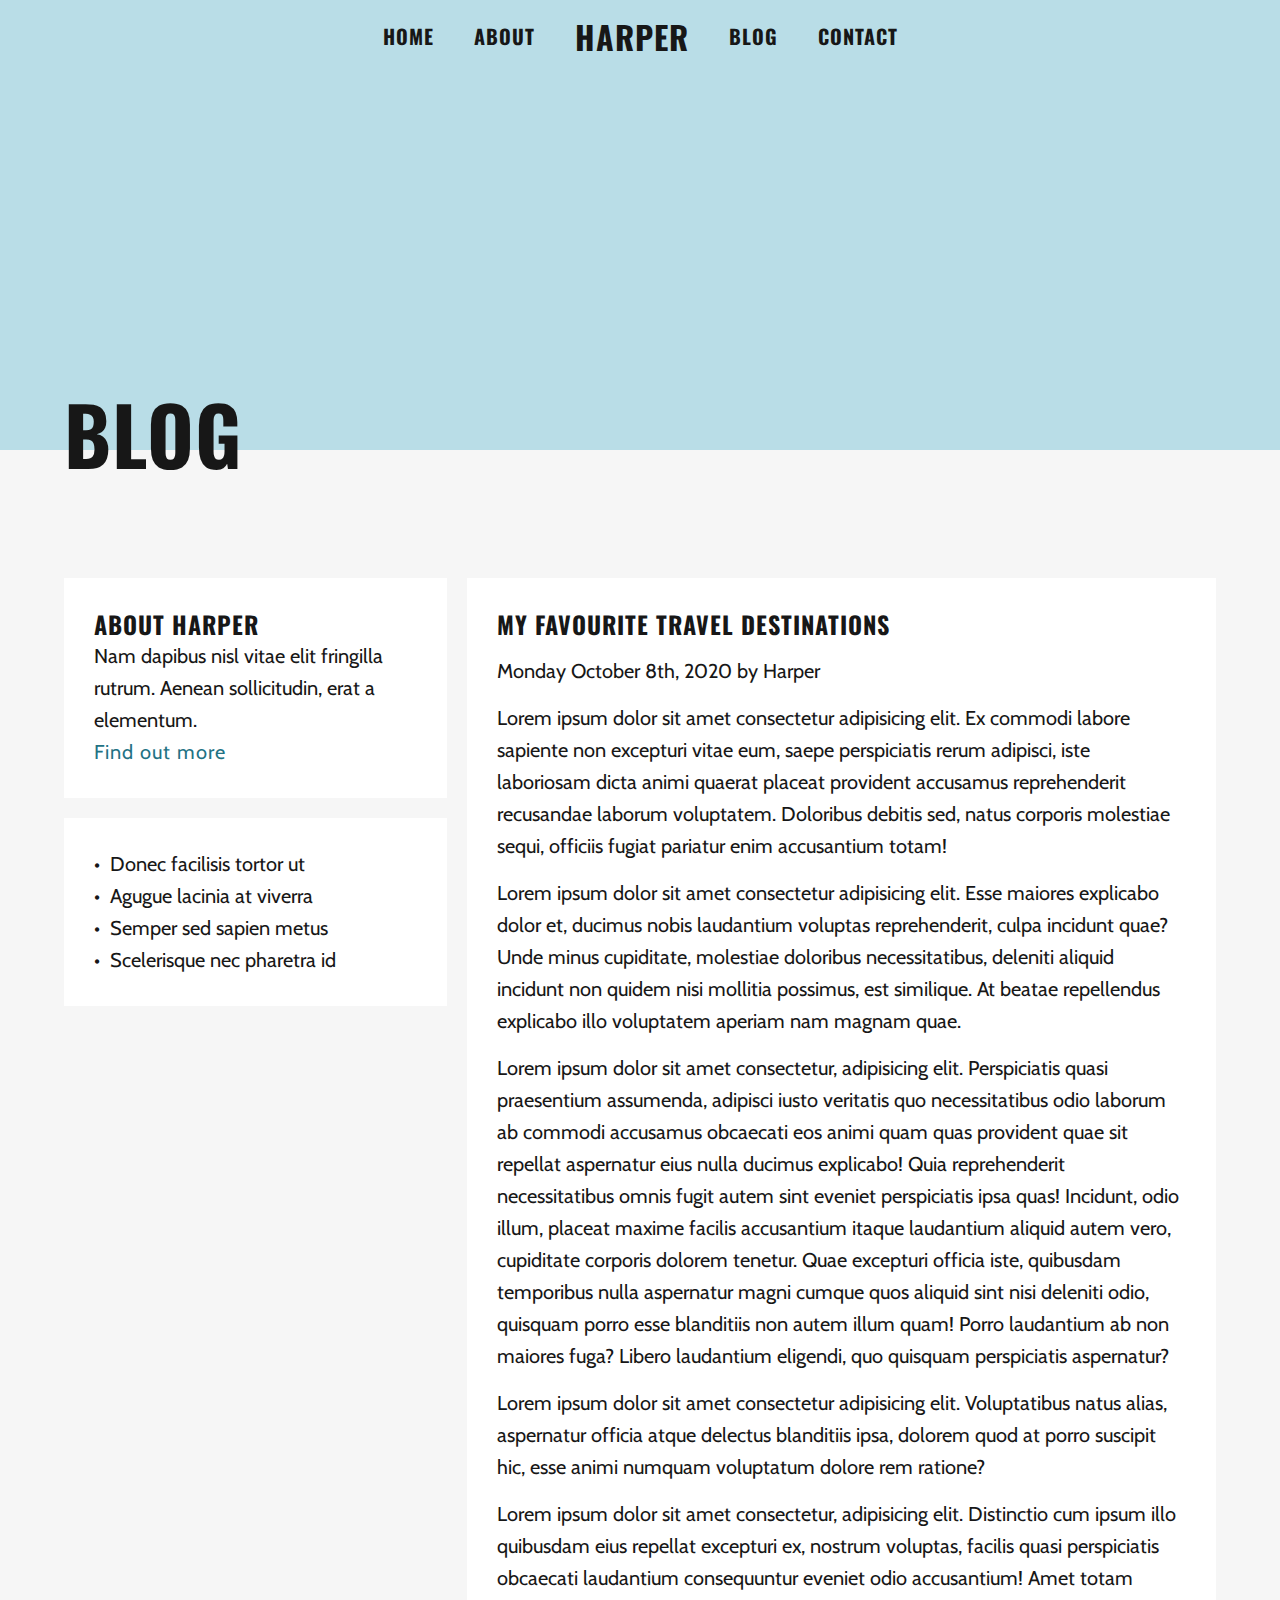
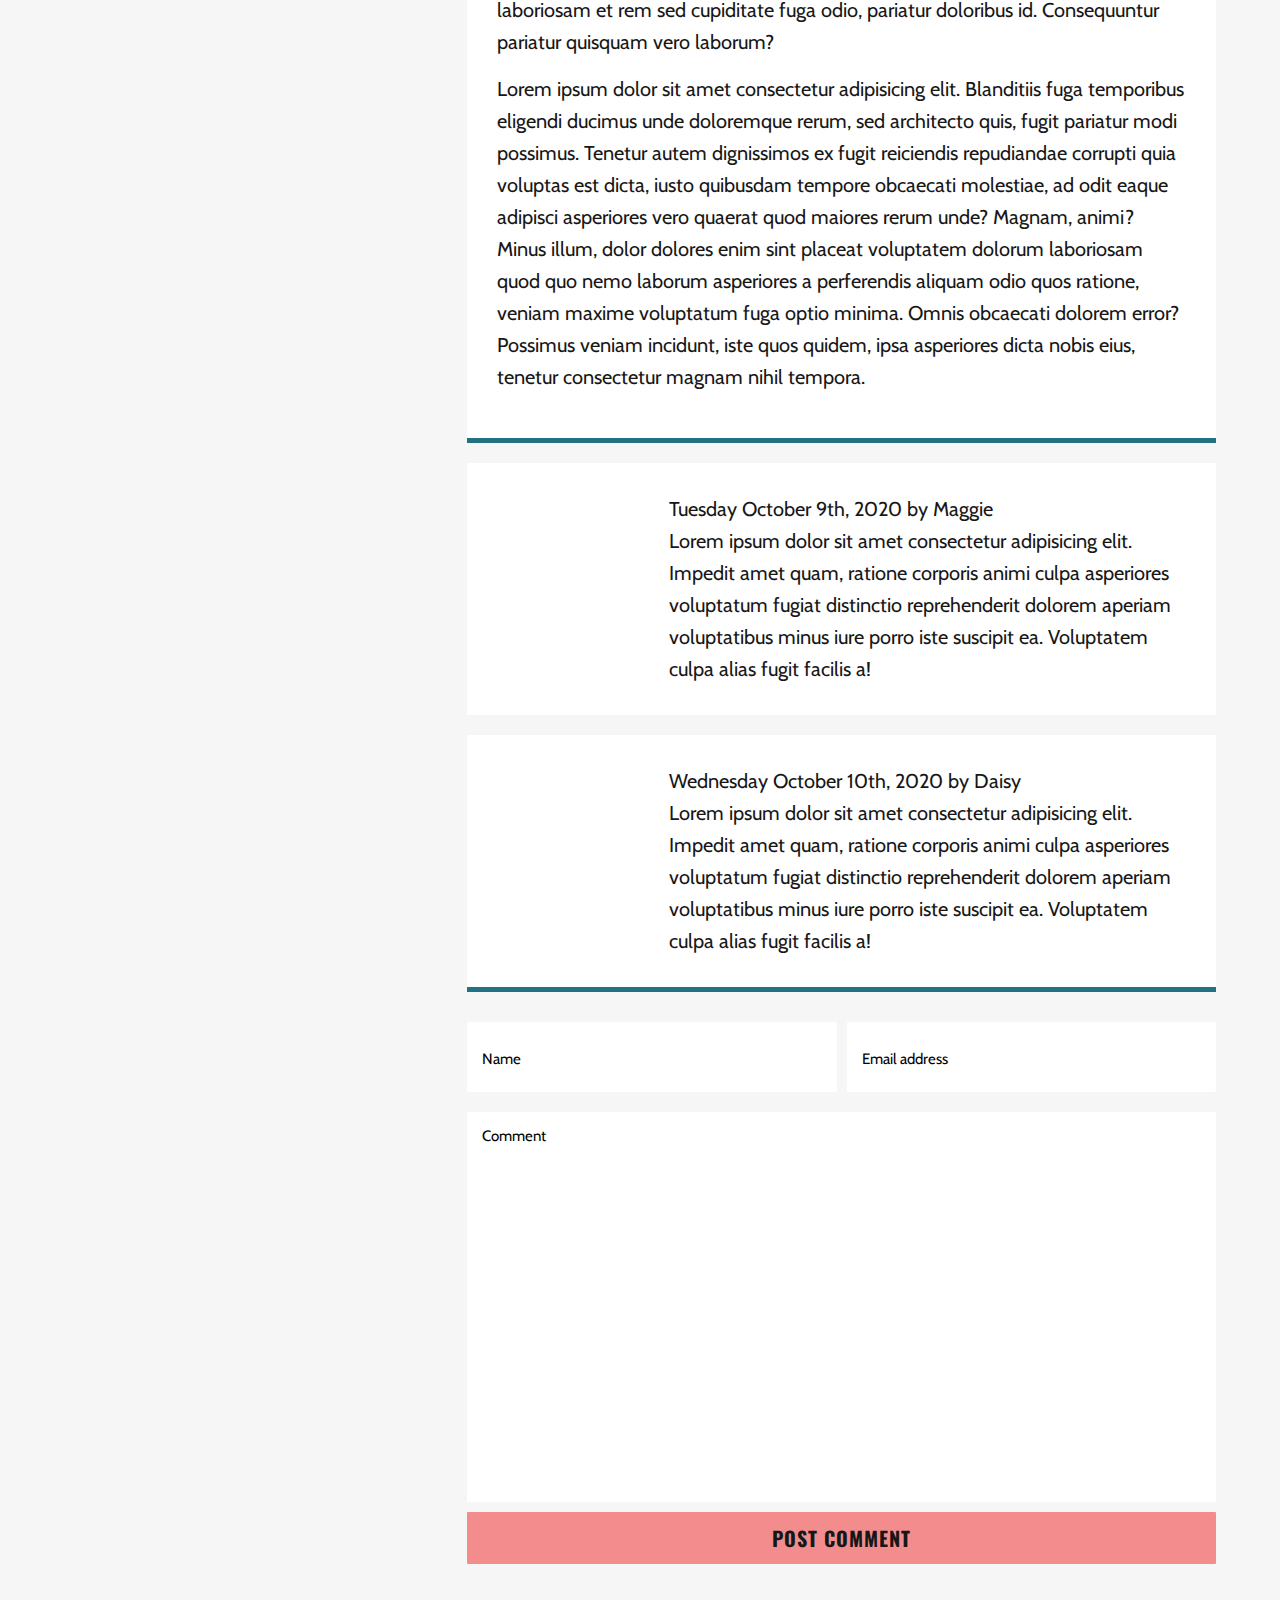
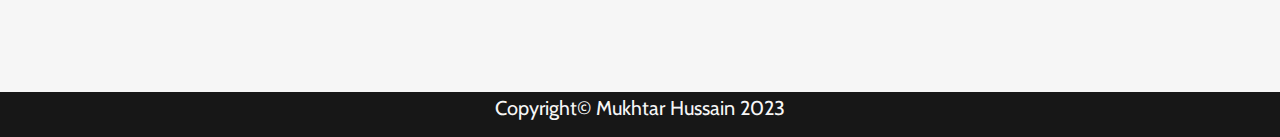
==== commit 83634b8c: "Added content" ====
--- a/blog.html
+++ b/blog.html
@@ -22,21 +22,24 @@
 <body>
     <header>
         <nav>
-            <li>
-                <a href="./index.html">Home</a>
-            </li>
-            <li>
-                <a href="#about">About</a>
-            </li>
-            <li>
-                <p>Harper</p>
-            </li>
-            <li>
-                <a href="./blog.html">Blog</a>
-            </li>
-            <li>
-                <a href="./contact.html">Contact</a>
-            </li>
+            <ul class="main-nav">
+                <li>
+                    <a href="./index.html">Home</a>
+                </li>
+                <li>
+                    <a href="#about">About</a>
+                </li>
+                <li>
+                    <p>Harper</p>
+                </li>
+                <li>
+                    <a href="./blog.html">Blog</a>
+                </li>
+                <li>
+                    <a href="./contact.html">Contact</a>
+                </li>
+            </ul>
+
             <div tabindex="0" class="hamburger">
                 <label class="visually-hidden" for="ham-check">Open menu</label>
                 
@@ -186,7 +189,7 @@
         
     </main>
     <footer>
-        <p>Copyright© Afua Deborah 2020 Juno College</p>
+        <p>Copyright© Mukhtar Hussain 2023</p>
     </footer>
 
     
--- a/styles/style.css
+++ b/styles/style.css
@@ -382,6 +382,10 @@
 }
 
 nav {
+  height: 10vh;
+}
+
+.main-nav {
   background-color: #B9DDE7;
   display: -webkit-box;
   display: -ms-flexbox;
@@ -394,16 +398,126 @@
           justify-content: center;
 }
 
-nav li {
+.main-nav li {
   margin: 20px;
 }
 
-nav li a:hover {
+.main-nav li a:hover {
   color: #F6F6F6;
 }
 
 .hamburger {
   display: none;
+  text-align: right;
+  padding-right: 40px;
+  z-index: 1;
+  -webkit-user-select: none;
+  -moz-user-select: none;
+   -ms-user-select: none;
+       user-select: none;
+}
+
+.hamburger span {
+  display: block;
+  background: #171717;
+  height: 4px;
+  width: 45px;
+  margin-bottom: 10px;
+  position: relative;
+  right: -75%;
+  z-index: 1;
+  -webkit-transform-origin: 4px 0px;
+          transform-origin: 4px 0px;
+  -webkit-transition: opacity 0.55s ease, -webkit-transform 0.5s cubic-bezier(0.77, 0.2, 0.05, 1);
+  transition: opacity 0.55s ease, -webkit-transform 0.5s cubic-bezier(0.77, 0.2, 0.05, 1);
+  transition: transform 0.5s cubic-bezier(0.77, 0.2, 0.05, 1), opacity 0.55s ease;
+  transition: transform 0.5s cubic-bezier(0.77, 0.2, 0.05, 1), opacity 0.55s ease, -webkit-transform 0.5s cubic-bezier(0.77, 0.2, 0.05, 1);
+}
+
+.hamburger span:first-child {
+  -webkit-transform-origin: 0% 0%;
+          transform-origin: 0% 0%;
+}
+
+.hamburger span:last-child {
+  -webkit-transform-origin: 0% 100%;
+          transform-origin: 0% 100%;
+}
+
+.hamburger li {
+  padding: 20px 0;
+}
+
+.hamburger li a {
+  font-size: 4rem;
+  text-transform: uppercase;
+  font-weight: bold;
+  letter-spacing: 3px;
+}
+
+.hamburger li a:hover {
+  -webkit-transition: color 0.3s ease;
+  transition: color 0.3s ease;
+  color: white;
+}
+
+.hamburger .ham-input {
+  display: block;
+  width: 50px;
+  height: 50px;
+  position: absolute;
+  top: -10px;
+  right: 25px;
+  cursor: pointer;
+  opacity: 0;
+  z-index: 2;
+  -webkit-touch-callout: none;
+}
+
+.hamburger .ham-input:checked ~ span {
+  opacity: 1;
+  -webkit-transform: rotate(45deg) translate(0px, 0px);
+          transform: rotate(45deg) translate(0px, 0px);
+  background: #171717;
+}
+
+.hamburger .ham-input:checked ~ span:nth-last-child(3) {
+  opacity: 0;
+  -webkit-transform: rotate(0deg) scale(0.2, 0.2);
+          transform: rotate(0deg) scale(0.2, 0.2);
+}
+
+.hamburger .ham-input:checked ~ span:nth-last-child(2) {
+  opacity: 1;
+  -webkit-transform: rotate(-45deg) translate(0px, -2px);
+          transform: rotate(-45deg) translate(0px, -2px);
+}
+
+.hamburger .ham-input:checked ~ ul {
+  -webkit-transform: scale(1, 1);
+          transform: scale(1, 1);
+  opacity: 1;
+}
+
+.hamburger-menu {
+  position: absolute;
+  width: 750px;
+  margin: -100px 0 0 0;
+  padding: 50px;
+  padding-top: 125px;
+  right: -50px;
+  height: 100vh;
+  background: -webkit-gradient(linear, left top, left bottom, from(rgba(185, 221, 231, 0.85)), to(rgba(185, 221, 231, 0.95)));
+  background: linear-gradient(to bottom, rgba(185, 221, 231, 0.85), rgba(185, 221, 231, 0.95));
+  -webkit-font-smoothing: antialiased;
+  -webkit-transform-origin: 0% 0%;
+          transform-origin: 0% 0%;
+  -webkit-transform: translate(100%, 0);
+          transform: translate(100%, 0);
+  -webkit-transition: -webkit-transform 0.5s cubic-bezier(0.77, 0.2, 0.05, 1);
+  transition: -webkit-transform 0.5s cubic-bezier(0.77, 0.2, 0.05, 1);
+  transition: transform 0.5s cubic-bezier(0.77, 0.2, 0.05, 1);
+  transition: transform 0.5s cubic-bezier(0.77, 0.2, 0.05, 1), -webkit-transform 0.5s cubic-bezier(0.77, 0.2, 0.05, 1);
 }
 
 header {
@@ -908,6 +1022,7 @@
   color: #171717;
   font-family: "Cabin";
   line-height: 32px;
+  overflow-x: hidden;
 }
 
 h1,
@@ -993,3 +1108,198 @@
   text-align: center;
   height: 5vh;
 }
+
+@media (max-width: 990px) {
+  .header-text-container {
+    -webkit-box-orient: vertical;
+    -webkit-box-direction: normal;
+        -ms-flex-direction: column;
+            flex-direction: column;
+    -webkit-box-align: center;
+        -ms-flex-align: center;
+            align-items: center;
+    padding: 10% 0;
+  }
+  .header-text-container .header-pic {
+    width: 60%;
+    margin-right: 0;
+  }
+  .header-text-container .header-pic img {
+    top: initial;
+    -webkit-box-shadow: 0px 0px 0px 20px white;
+            box-shadow: 0px 0px 0px 20px white;
+  }
+  .header-text-container .everyday {
+    display: block;
+    position: relative;
+    right: 45%;
+    -webkit-transform: rotate(270deg);
+            transform: rotate(270deg);
+  }
+  .header-text-container .logo {
+    margin: 10% 0;
+    padding-left: 20%;
+  }
+  .header-text-container .logo img {
+    display: none;
+  }
+  .whos-harper .harper-container {
+    width: 100%;
+    margin: 0 auto;
+    text-align: center;
+  }
+  .four-text .mid-list {
+    -webkit-box-orient: vertical;
+    -webkit-box-direction: normal;
+        -ms-flex-direction: column;
+            flex-direction: column;
+  }
+  .pic-text .pic-text-container {
+    -webkit-box-orient: vertical;
+    -webkit-box-direction: normal;
+        -ms-flex-direction: column;
+            flex-direction: column;
+  }
+  .pic-text .pic-text-container .text-container {
+    padding: 9% 0;
+  }
+  .pic-text .pic-text-container .text-container:nth-of-type(2) {
+    border-bottom: 2px solid #171717;
+  }
+  .journey .journey-container {
+    -webkit-box-orient: vertical;
+    -webkit-box-direction: normal;
+        -ms-flex-direction: column;
+            flex-direction: column;
+    -webkit-box-align: center;
+        -ms-flex-align: center;
+            align-items: center;
+  }
+  .journey .journey-container .journey-text {
+    width: 100%;
+    text-align: center;
+    margin-top: 10%;
+  }
+  form {
+    width: 100%;
+  }
+  form .personal-info {
+    -webkit-box-orient: vertical;
+    -webkit-box-direction: normal;
+        -ms-flex-direction: column;
+            flex-direction: column;
+  }
+  form .personal-info input {
+    width: 100%;
+  }
+  .contact .contact-container {
+    -webkit-box-pack: justify;
+        -ms-flex-pack: justify;
+            justify-content: space-between;
+    -webkit-box-orient: vertical;
+    -webkit-box-direction: reverse;
+        -ms-flex-direction: column-reverse;
+            flex-direction: column-reverse;
+  }
+  .contact .address,
+  .contact .socials {
+    text-align: center;
+  }
+  .contact .socials {
+    margin-bottom: 20px;
+  }
+  aside {
+    width: 100%;
+    margin-top: 20px;
+  }
+  .blog .flex-blog {
+    -webkit-box-pack: justify;
+        -ms-flex-pack: justify;
+            justify-content: space-between;
+    -webkit-box-orient: vertical;
+    -webkit-box-direction: reverse;
+        -ms-flex-direction: column-reverse;
+            flex-direction: column-reverse;
+  }
+  .blog .flex-blog .blog-sidebar,
+  .blog .flex-blog .blog-container {
+    width: 100%;
+  }
+  .blog .flex-blog .blog-sidebar {
+    text-align: center;
+  }
+}
+
+@media (max-width: 780px) {
+  .main-nav {
+    display: none;
+  }
+  .hamburger {
+    display: block;
+    position: absolute;
+    top: 20px;
+    right: 50px;
+    z-index: 1;
+    -webkit-user-select: none;
+    -moz-user-select: none;
+     -ms-user-select: none;
+         user-select: none;
+  }
+  .hamburger-menu {
+    display: none;
+  }
+  .ham-input:checked ~ .hamburger-menu {
+    display: block;
+  }
+}
+
+@media (max-width: 500px) {
+  h1 {
+    font-size: 7rem;
+  }
+  h2 {
+    font-size: 3.6rem;
+  }
+  body {
+    font-size: 1.6rem;
+  }
+  nav {
+    margin-bottom: 30px;
+  }
+  .hamburger {
+    right: 30px;
+  }
+  .four-text .mid-list p {
+    margin-left: 0;
+    text-align: center;
+  }
+  .image-container img {
+    -webkit-box-shadow: none;
+            box-shadow: none;
+  }
+  .journey .journey-container {
+    padding: 10% 0;
+  }
+  .journey .journey-container .journey-pic {
+    width: 60%;
+    margin-right: 0;
+  }
+  .gallery-container .three-pic {
+    -webkit-box-flex: calc(50% - 20px);
+        -ms-flex: calc(50% - 20px);
+            flex: calc(50% - 20px);
+    margin-left: 0;
+  }
+  .gallery-container .three-pic:nth-of-type(2) {
+    margin-right: 0;
+  }
+  .gallery-container .three-pic:last-of-type {
+    display: none;
+  }
+  footer {
+    height: unset;
+  }
+  footer p {
+    font-size: 1.5rem;
+  }
+}
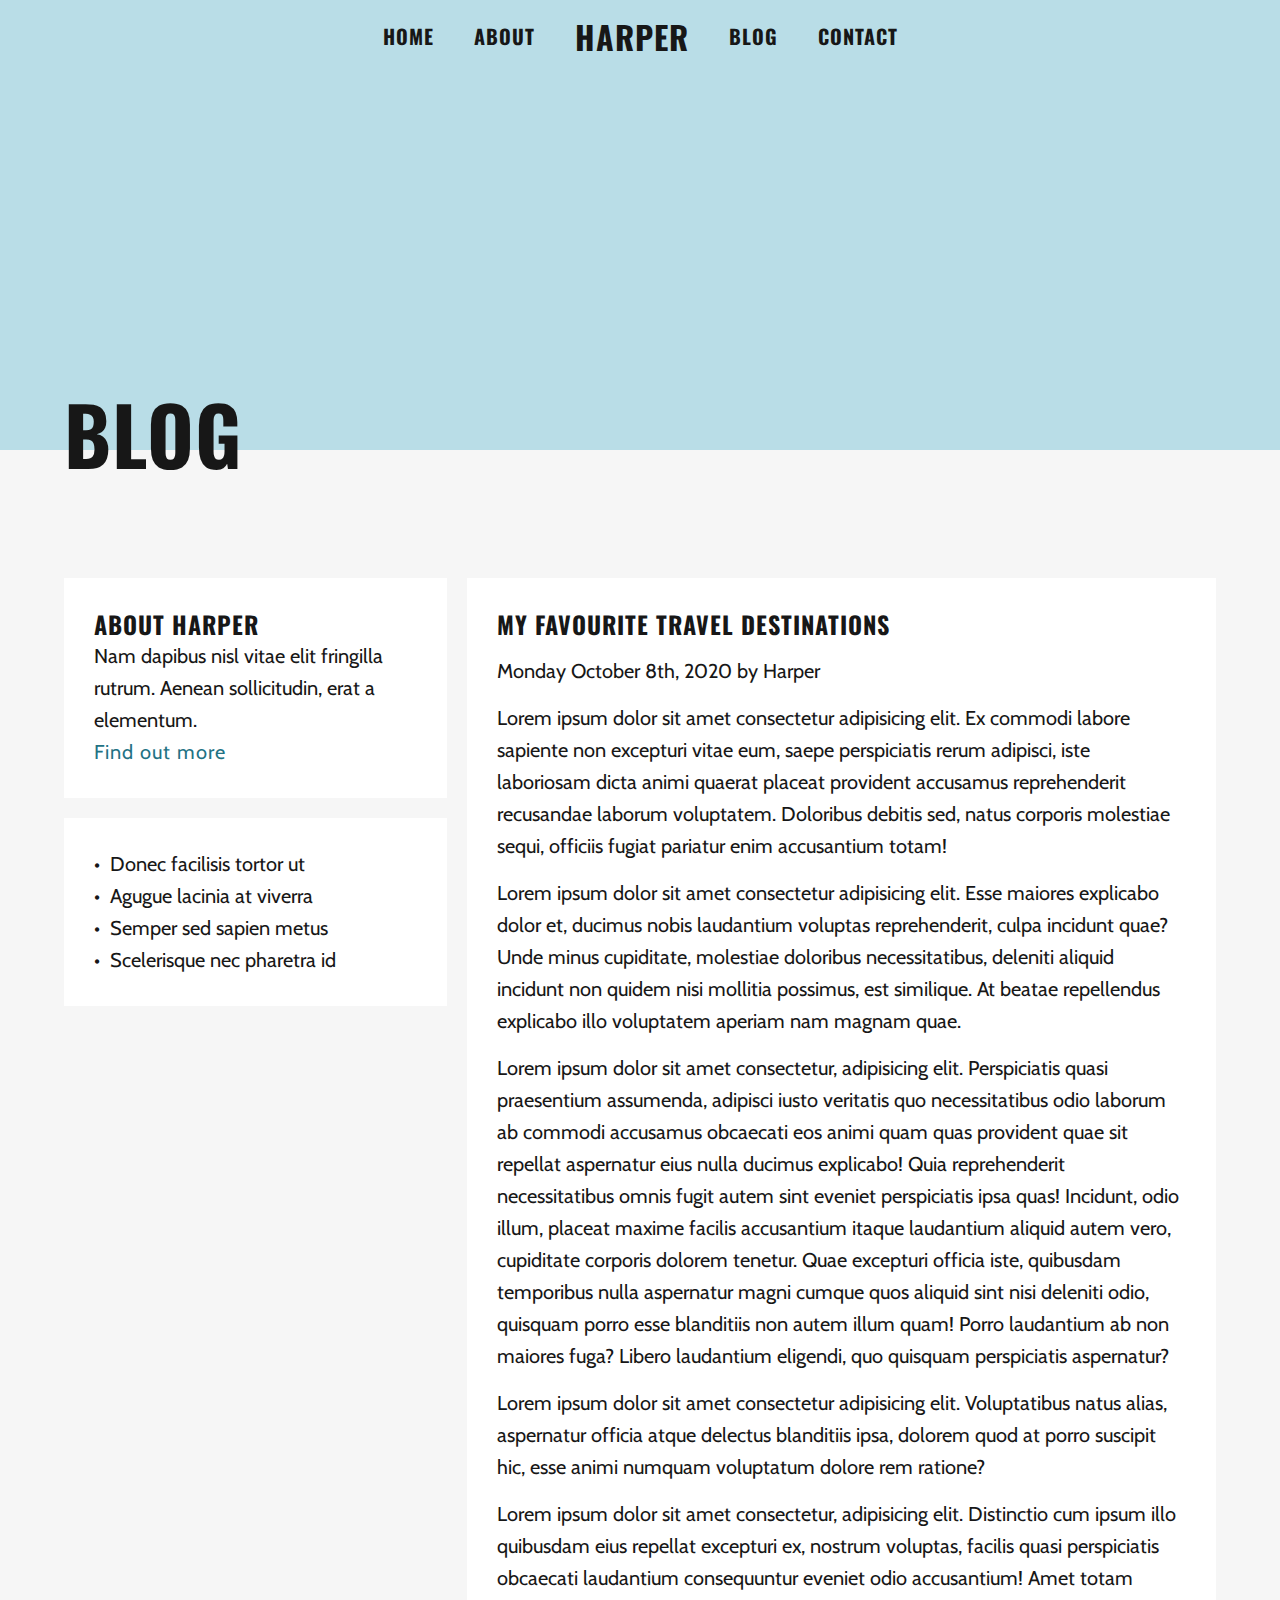
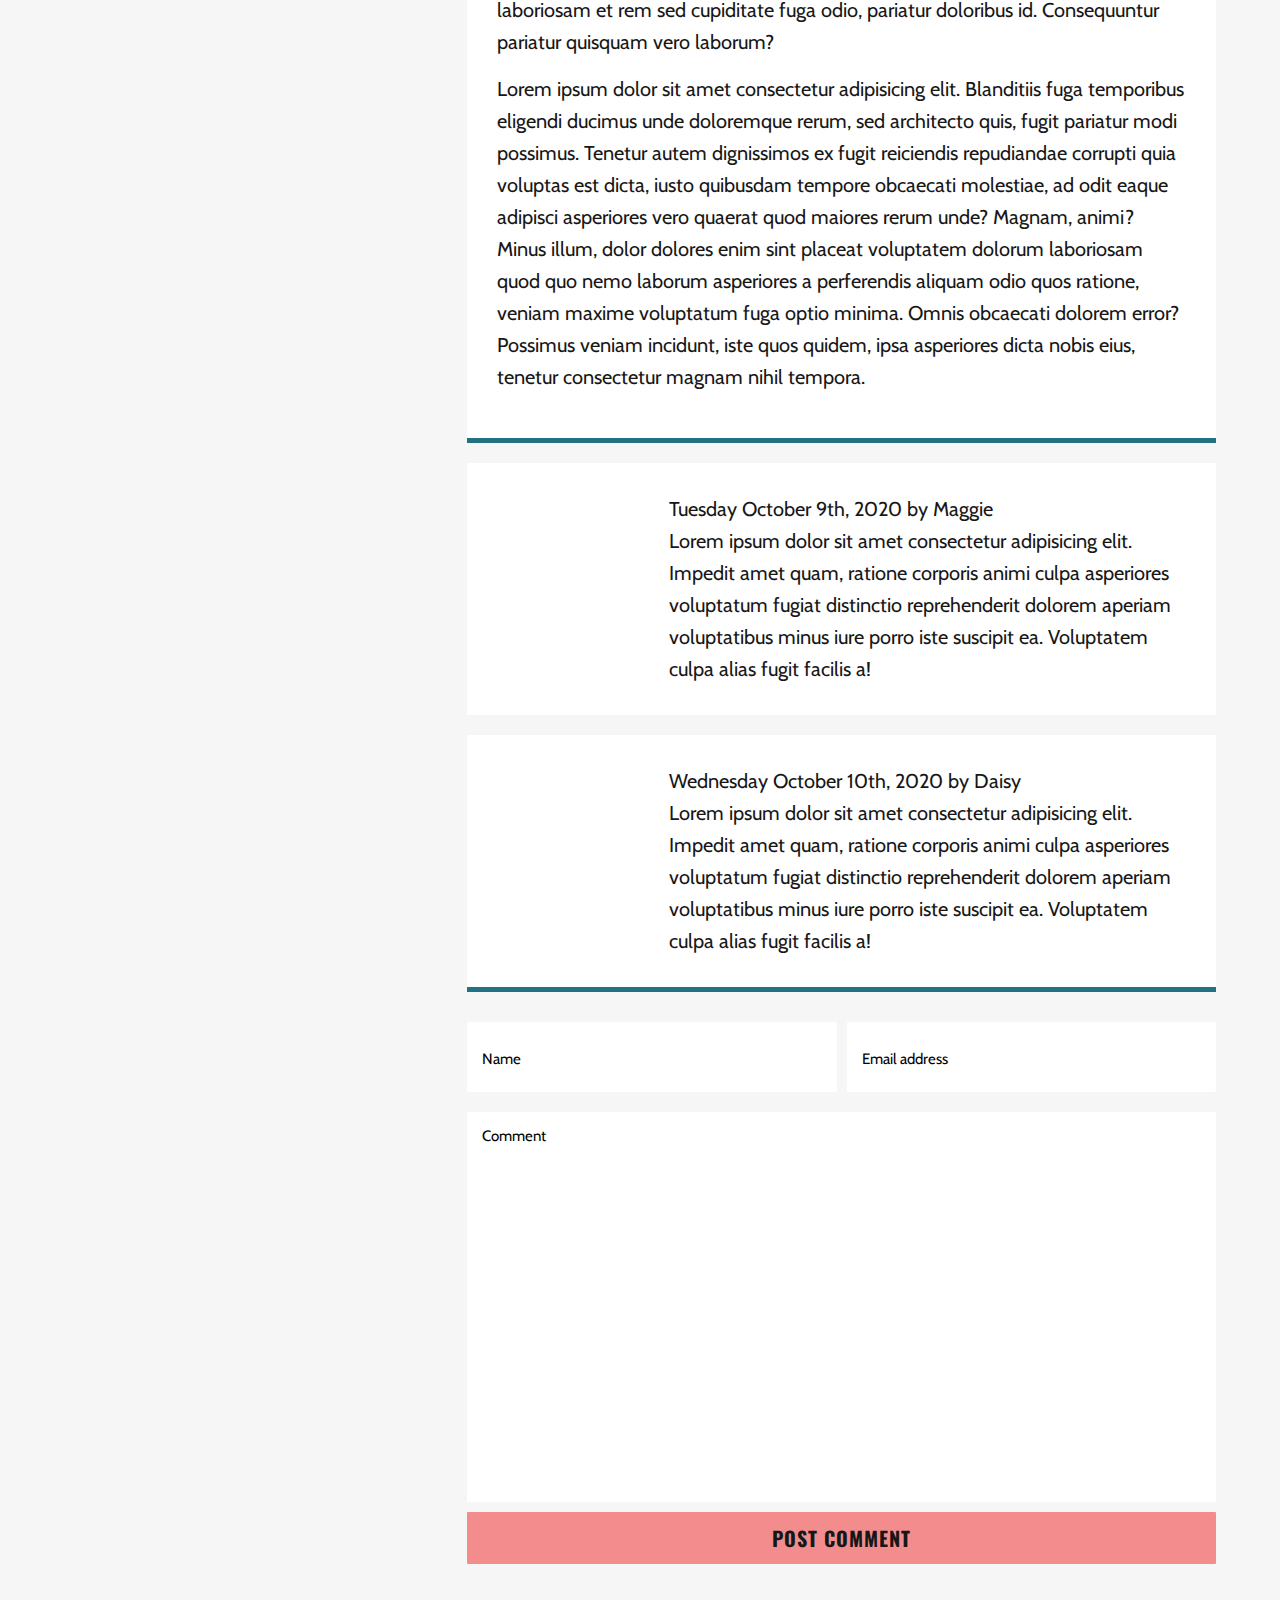
==== commit 0f81cbd3: "footer updated" ====
--- a/blog.html
+++ b/blog.html
@@ -188,9 +188,9 @@
         </div>
         
     </main>
-    <footer>
+    <!-- <footer>
         <p>Copyright© Mukhtar Hussain 2023</p>
-    </footer>
+    </footer> -->
 
     
 </body>
